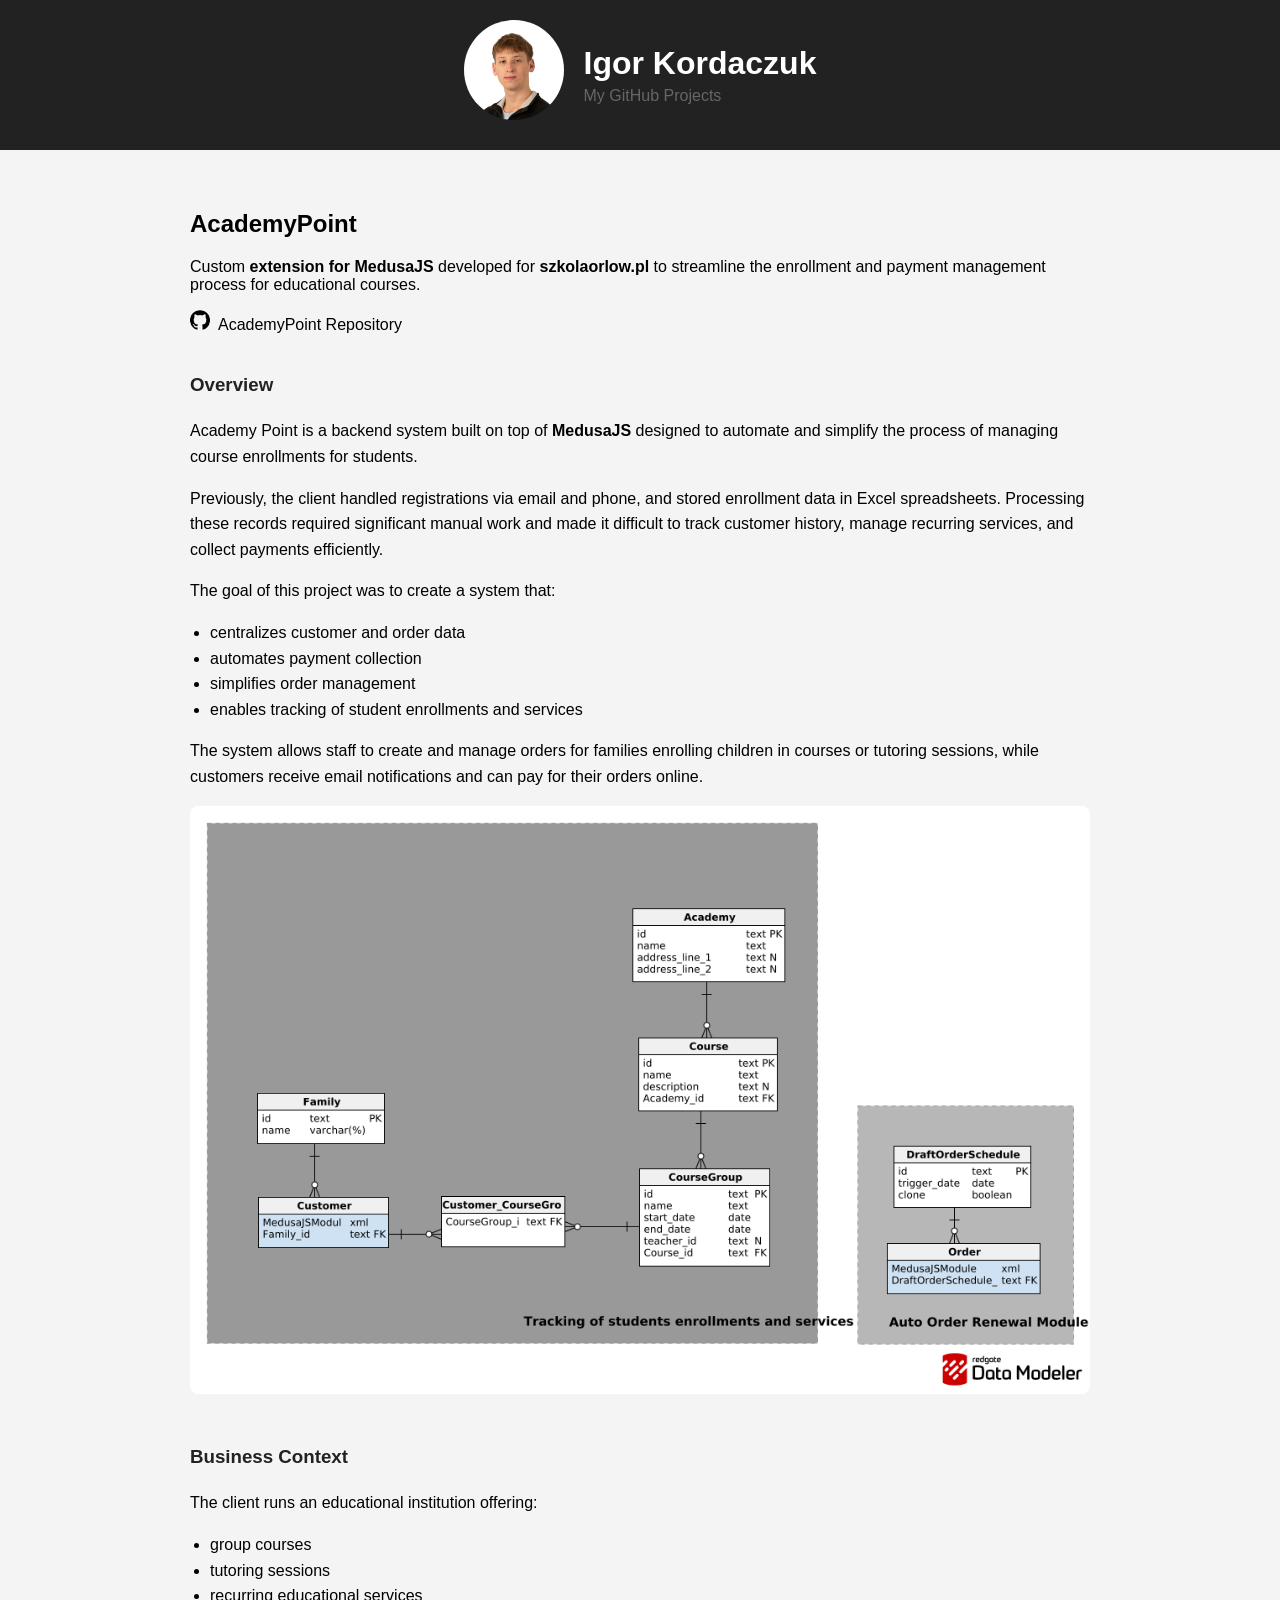
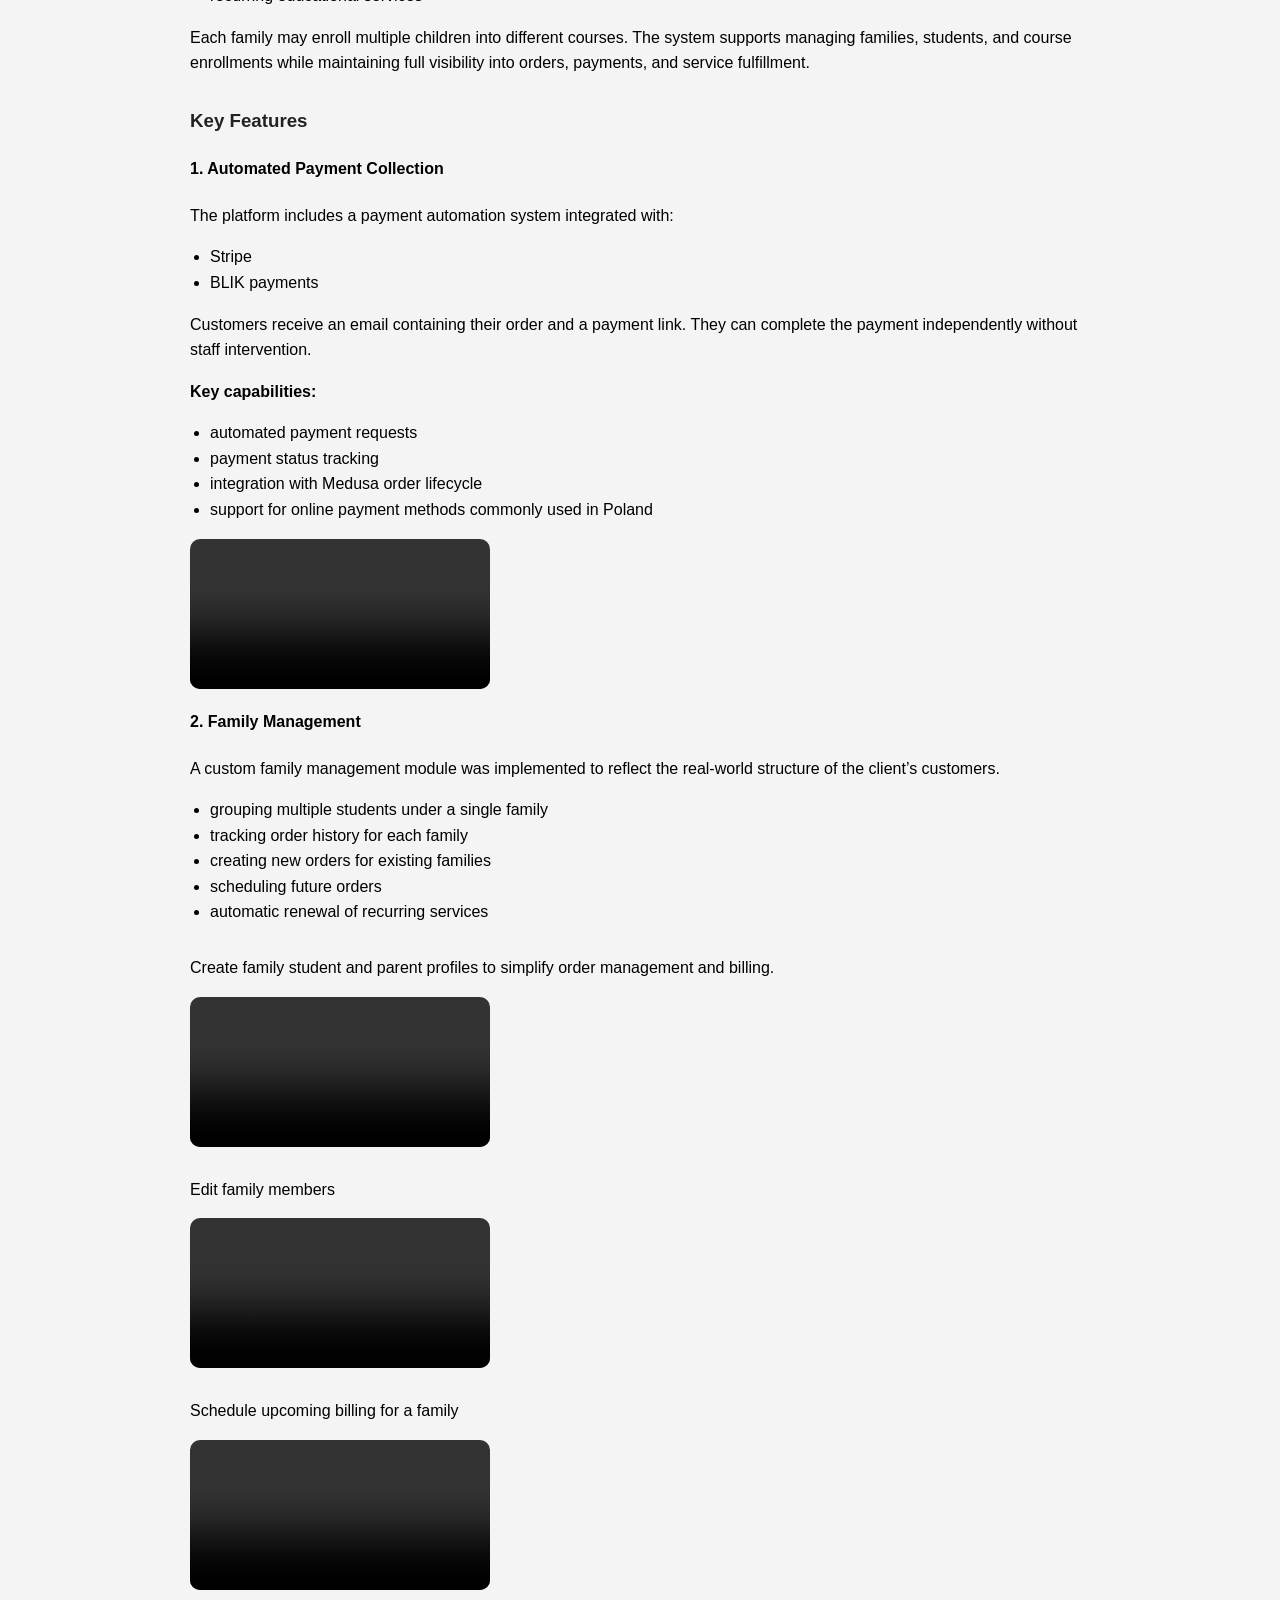
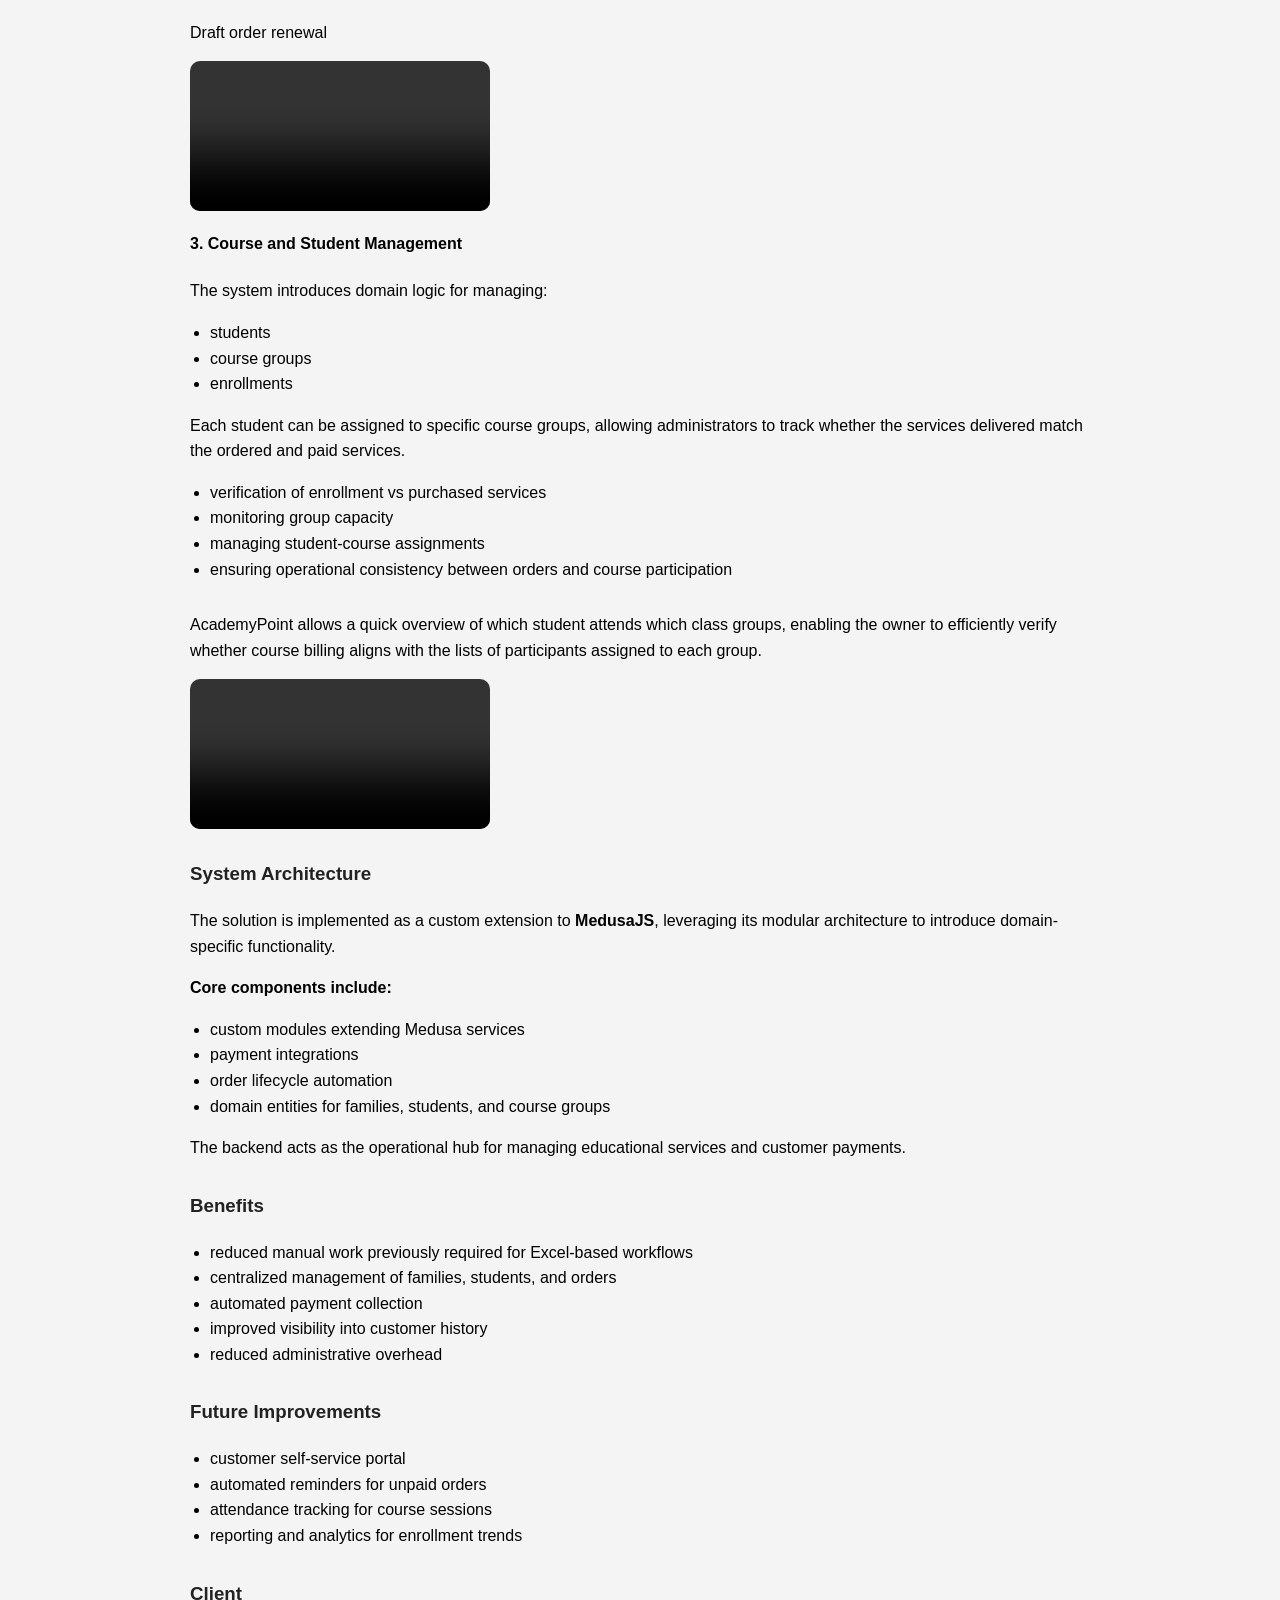
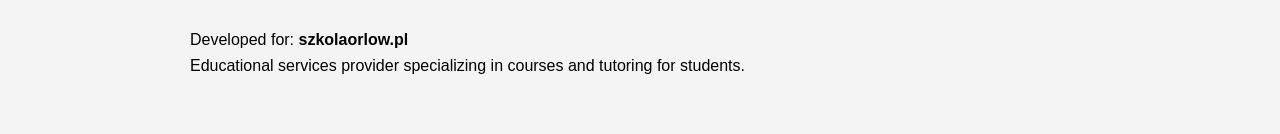
==== academy-point/index.html @ 25c8ec44 "Academy point - project init" ====
<!doctype html>
<html lang="pl">
  <head>
    <meta charset="UTF-8" />
    <title>Igor Kordaczuk = GitHub Portfolio</title>
    <link rel="stylesheet" href="../style.css" />
  </head>

  <body>
    <header class="profile-header">
      <img src="../assets/Profilowe1.jpg" alt="Igor Kordaczuk" class="avatar" />

      <div class="text">
        <h1>Igor Kordaczuk</h1>
        <p>My GitHub Projects</p>
      </div>
    </header>

    <main>
      <h2>AcademyPoint</h2>
      <p>
        Custom <b>extension for MedusaJS</b> developed for <b>szkolaorlow.pl</b>
        to streamline the enrollment and payment management process for
        educational courses.
      </p>

      <p class="github-link icons github-item">
        <a
          href="https://github.com/PyszneMaselko/medusajs-2.0-for-railway-boilerplate-VliO"
          target="_blank"
          class="github-item"
        >
          <img src="../assets/Github.png" alt="GitHub" />
          <span class="text">AcademyPoint Repository</span>
        </a>
      </p>

      <section class="project-desc">
        <section>
          <h3>Overview</h3>
          <p>
            Academy Point is a backend system built on top of
            <b>MedusaJS</b> designed to automate and simplify the process of
            managing course enrollments for students.
          </p>
          <p>
            Previously, the client handled registrations via email and phone,
            and stored enrollment data in Excel spreadsheets. Processing these
            records required significant manual work and made it difficult to
            track customer history, manage recurring services, and collect
            payments efficiently.
          </p>
          <p>The goal of this project was to create a system that:</p>
          <ul>
            <li>centralizes customer and order data</li>
            <li>automates payment collection</li>
            <li>simplifies order management</li>
            <li>enables tracking of student enrollments and services</li>
          </ul>
          <p>
            The system allows staff to create and manage orders for families
            enrolling children in courses or tutoring sessions, while customers
            receive email notifications and can pay for their orders online.
          </p>

          <img src="../assets/AcademyPoint-2026-03-27_21-03.png" />
        </section>

        <section>
          <h3>Business Context</h3>
          <p>The client runs an educational institution offering:</p>
          <ul>
            <li>group courses</li>
            <li>tutoring sessions</li>
            <li>recurring educational services</li>
          </ul>
          <p>
            Each family may enroll multiple children into different courses. The
            system supports managing families, students, and course enrollments
            while maintaining full visibility into orders, payments, and service
            fulfillment.
          </p>
        </section>

        <section>
          <h3>Key Features</h3>

          <h4>1. Automated Payment Collection</h4>
          <p>
            The platform includes a payment automation system integrated with:
          </p>
          <ul>
            <li>Stripe</li>
            <li>BLIK payments</li>
          </ul>
          <p>
            Customers receive an email containing their order and a payment
            link. They can complete the payment independently without staff
            intervention.
          </p>
          <p><b>Key capabilities:</b></p>
          <ul>
            <li>automated payment requests</li>
            <li>payment status tracking</li>
            <li>integration with Medusa order lifecycle</li>
            <li>support for online payment methods commonly used in Poland</li>
          </ul>

          <video class="preview" controls>
            <source src="../assets/PaymentSystem.mp4" type="video/mp4" />
            Your browser does not support the video tag.
          </video>

          <h4>2. Family Management</h4>
          <p>
            A custom family management module was implemented to reflect the
            real-world structure of the client’s customers.
          </p>
          <ul>
            <li>grouping multiple students under a single family</li>
            <li>tracking order history for each family</li>
            <li>creating new orders for existing families</li>
            <li>scheduling future orders</li>
            <li>automatic renewal of recurring services</li>
          </ul>

          <p style="margin-top: 30px">
            Create family student and parent profiles to simplify order
            management and billing.
          </p>
          <video class="preview" controls>
            <source src="../assets/FamilyCreate.mp4" type="video/mp4" />
            Your browser does not support the video tag.
          </video>

          <p style="margin-top: 30px">Edit family members</p>
          <video class="preview" controls>
            <source src="../assets/FamilyEdit.mp4" type="video/mp4" />
            Your browser does not support the video tag.
          </video>

          <p style="margin-top: 30px">Schedule upcoming billing for a family</p>
          <video class="preview" controls>
            <source src="../assets/AddDraftOrder.mp4" type="video/mp4" />
            Your browser does not support the video tag.
          </video>

          <p style="margin-top: 30px">Draft order renewal</p>
          <video class="preview" controls>
            <source src="../assets/DraftOrderTrigger.mp4" type="video/mp4" />
            Your browser does not support the video tag.
          </video>

          <h4>3. Course and Student Management</h4>
          <p>The system introduces domain logic for managing:</p>
          <ul>
            <li>students</li>
            <li>course groups</li>
            <li>enrollments</li>
          </ul>
          <p>
            Each student can be assigned to specific course groups, allowing
            administrators to track whether the services delivered match the
            ordered and paid services.
          </p>
          <ul>
            <li>verification of enrollment vs purchased services</li>
            <li>monitoring group capacity</li>
            <li>managing student-course assignments</li>
            <li>
              ensuring operational consistency between orders and course
              participation
            </li>
          </ul>
        </section>

        <p style="margin-top: 30px">
          AcademyPoint allows a quick overview of which student attends which
          class groups, enabling the owner to efficiently verify whether course
          billing aligns with the lists of participants assigned to each group.
        </p>
        <video class="preview" controls>
          <source src="../assets/Attendance.mp4" type="video/mp4" />
          Your browser does not support the video tag.
        </video>

        <section>
          <h3>System Architecture</h3>
          <p>
            The solution is implemented as a custom extension to
            <b>MedusaJS</b>, leveraging its modular architecture to introduce
            domain-specific functionality.
          </p>
          <p><b>Core components include:</b></p>
          <ul>
            <li>custom modules extending Medusa services</li>
            <li>payment integrations</li>
            <li>order lifecycle automation</li>
            <li>domain entities for families, students, and course groups</li>
          </ul>
          <p>
            The backend acts as the operational hub for managing educational
            services and customer payments.
          </p>
        </section>

        <section>
          <h3>Benefits</h3>
          <ul>
            <li>
              reduced manual work previously required for Excel-based workflows
            </li>
            <li>centralized management of families, students, and orders</li>
            <li>automated payment collection</li>
            <li>improved visibility into customer history</li>
            <li>reduced administrative overhead</li>
          </ul>
        </section>

        <section>
          <h3>Future Improvements</h3>
          <ul>
            <li>customer self-service portal</li>
            <li>automated reminders for unpaid orders</li>
            <li>attendance tracking for course sessions</li>
            <li>reporting and analytics for enrollment trends</li>
          </ul>
        </section>

        <section>
          <h3>Client</h3>
          <p>
            Developed for: <b>szkolaorlow.pl</b><br />
            Educational services provider specializing in courses and tutoring
            for students.
          </p>
        </section>
      </section>
    </main>
  </body>
</html>
---- style.css ----
body {
  font-family: Arial, sans-serif;
  margin: 0;
  background: #f4f4f4;
}

header {
  background: #222;
  color: white;
  padding: 20px;
  text-align: center;
}

main {
  padding: 40px;
  max-width: 900px;
  margin: auto;
}

.projects {
  display: grid;
  grid-template-columns: 1fr;
  gap: 20px;
}

.project {
  background: white;
  padding: 20px;
  text-decoration: none;
  color: black;
  border-radius: 8px;
  box-shadow: 0 2px 8px rgba(0, 0, 0, 0.1);
  transition: 0.2s;
}

img {
  width: 100%;
  height: auto;
  border-radius: 8px;
  margin-bottom: 10px;
}

.project:hover {
  transform: translateY(-5px);
  box-shadow: 0 5px 15px rgba(0, 0, 0, 0.2);
}

a {
  color: #3498db;
  text-decoration: none;
}

.icons {
  display: flex;
  gap: 20px;
  align-items: center;
}

.icons img {
  height: 30px;
  width: auto;
}

.profile-header {
  display: flex;
  align-items: center;
  justify-content: center;
  gap: 20px;
  text-align: left;
}

.avatar {
  width: 100px;
  height: 100px;
  border-radius: 50%;
  object-fit: cover;
}

.text h1 {
  margin: 0;
  font-size: 2rem;
}

.text p {
  margin: 5px 0 0;
  color: #666;
}


.github-item {
  display: flex;
  align-items: center;
  gap: 8px;           
  text-decoration: none;
  color: inherit;
  gap: 8px;
}

.github-link {
  text-align: center;
}

.github-item img {
  width: 20px;
  height: 20px;
}

.github-item:hover {
  opacity: 0.8;
}

.project-desc {
  margin: 0 auto;
  line-height: 1.6;
}

.project-desc h2 {
  font-size: 2rem;
  margin-bottom: 20px;
}

.project-desc h3 {
  margin-top: 30px;
  color: #222;
}

.project-desc h4 {
  margin-top: 20px;
}

.project-desc ul {
  padding-left: 20px;
}

.preview {
  border-radius: 10px;
  max-width: 100%;
  height: auto;
  display: block;
}
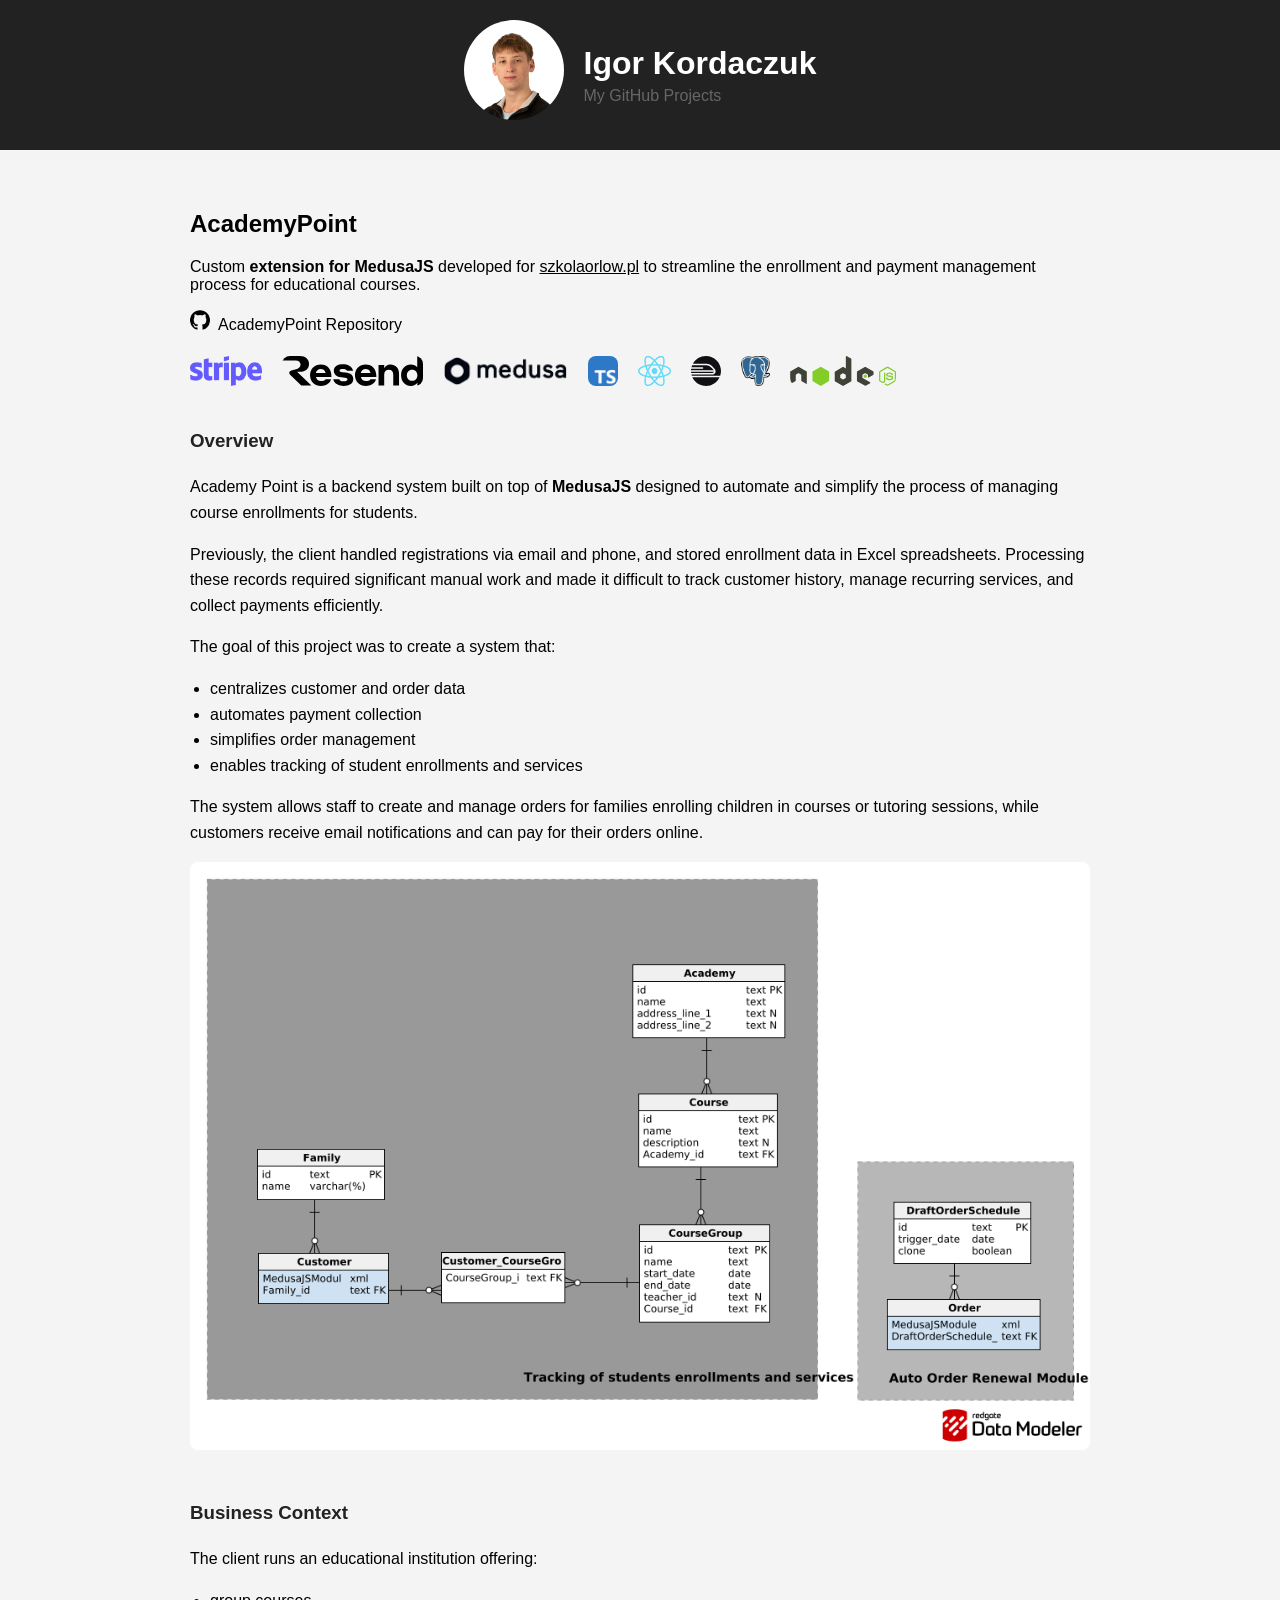
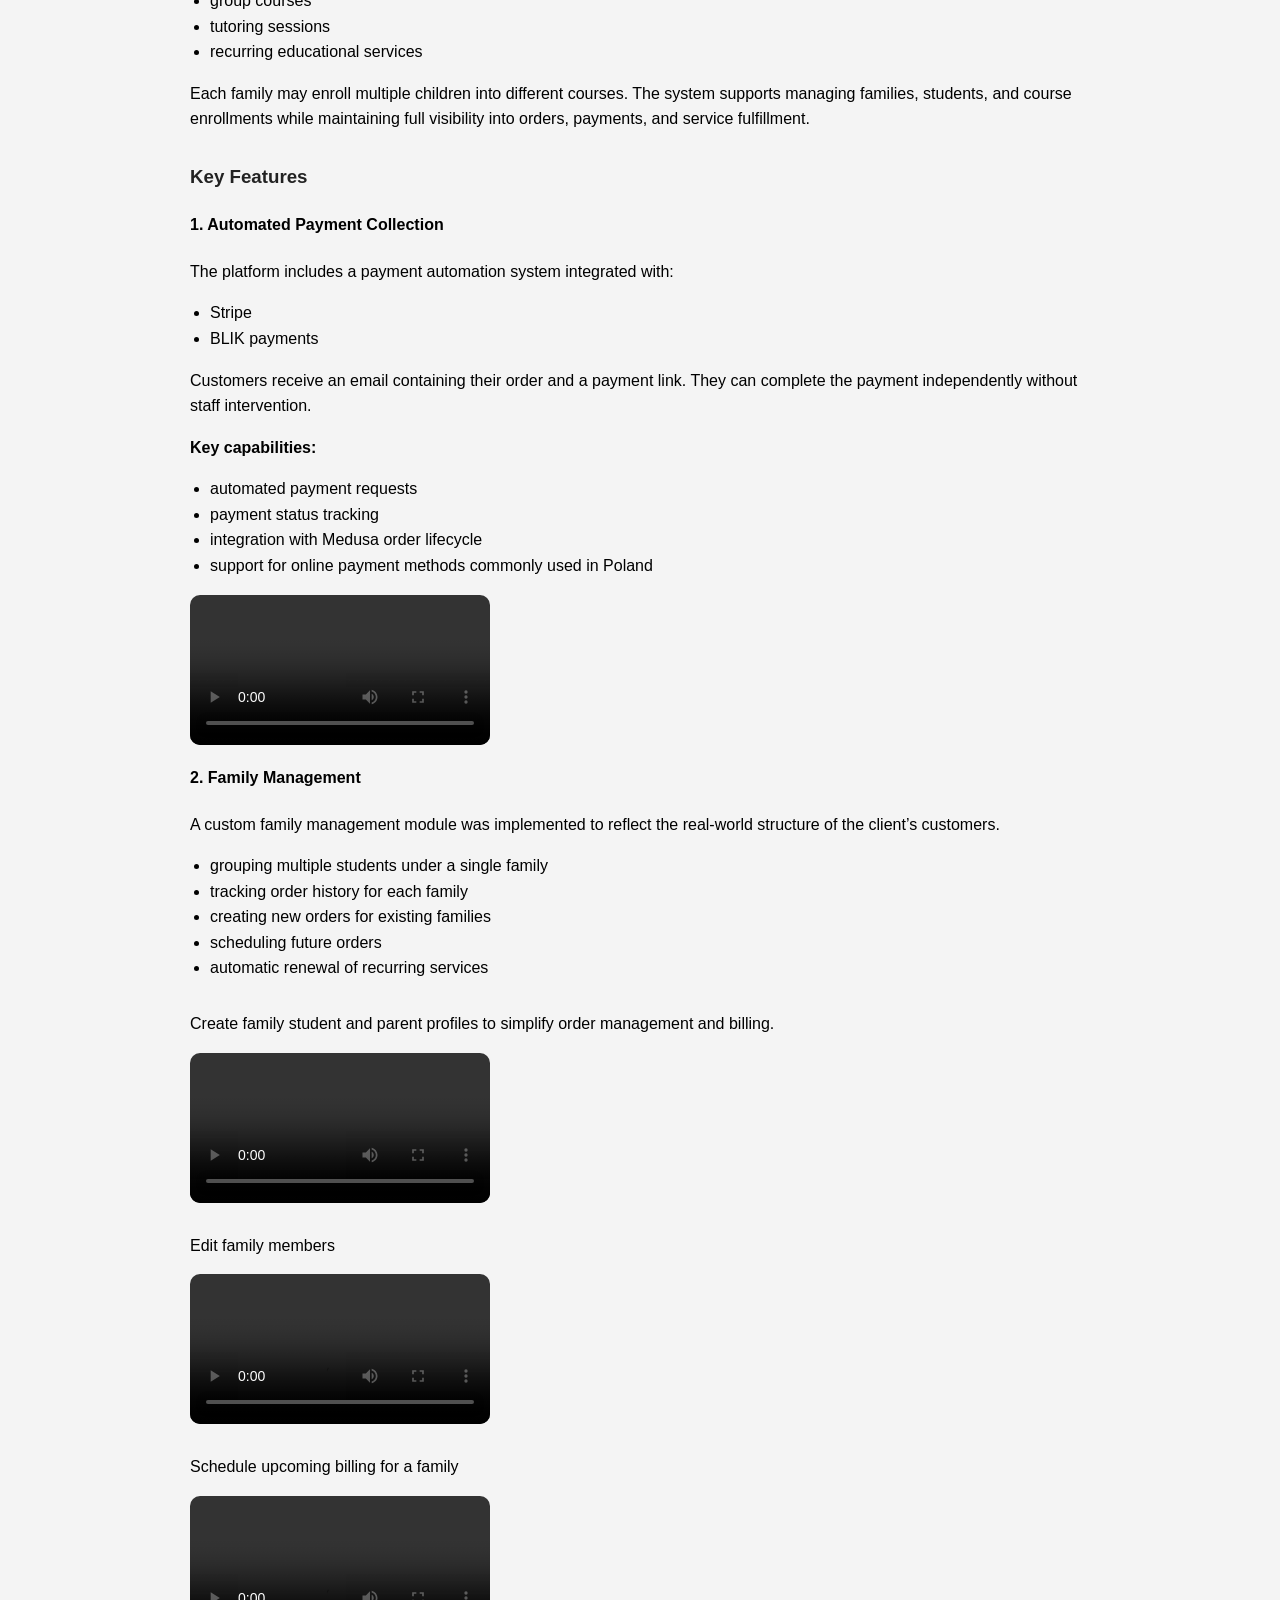
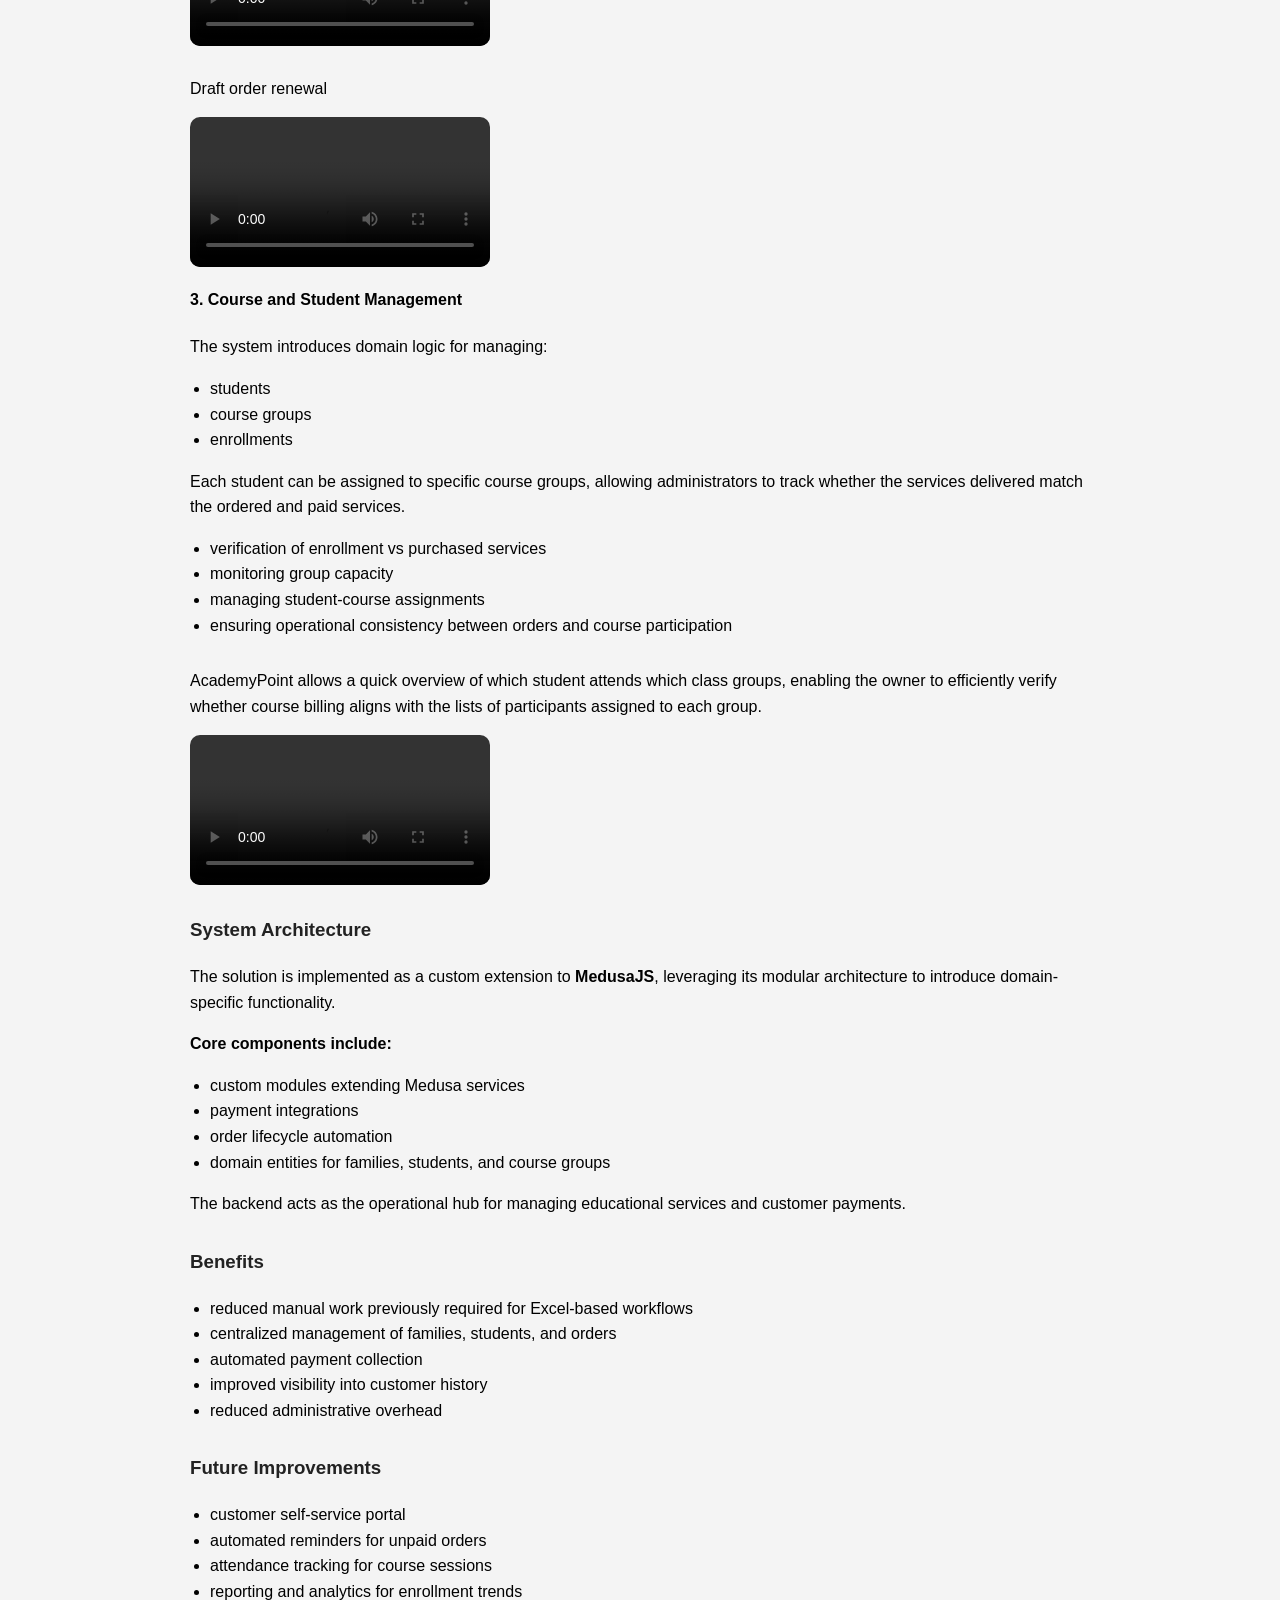
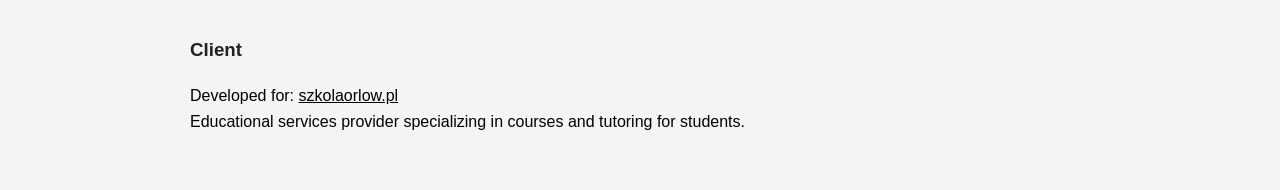
==== commit ddb03d6c: "Few gentle touches <3" ====
--- a/academy-point/index.html
+++ b/academy-point/index.html
@@ -2,24 +2,38 @@
 <html lang="pl">
   <head>
     <meta charset="UTF-8" />
-    <title>Igor Kordaczuk = GitHub Portfolio</title>
+    <title>Igor Kordaczuk</title>
     <link rel="stylesheet" href="../style.css" />
   </head>
 
   <body>
     <header class="profile-header">
-      <img src="../assets/Profilowe1.jpg" alt="Igor Kordaczuk" class="avatar" />
-
-      <div class="text">
-        <h1>Igor Kordaczuk</h1>
-        <p>My GitHub Projects</p>
-      </div>
+      <a href="/" class="home-link">
+        <img
+          src="../assets/Profilowe1.jpg"
+          alt="Igor Kordaczuk"
+          class="avatar"
+        />
+
+        <div class="text">
+          <h1>Igor Kordaczuk</h1>
+          <p>My GitHub Projects</p>
+        </div>
+      </a>
     </header>
 
     <main>
       <h2>AcademyPoint</h2>
       <p>
-        Custom <b>extension for MedusaJS</b> developed for <b>szkolaorlow.pl</b>
+        Custom <b>extension for MedusaJS</b> developed for
+        <a
+          href="https://szkolaorlow.pl"
+          target="_blank"
+          rel="noopener noreferrer"
+          style="text-decoration: underline; color: inherit"
+        >
+          szkolaorlow.pl</a
+        >
         to streamline the enrollment and payment management process for
         educational courses.
       </p>
@@ -35,6 +49,20 @@
         </a>
       </p>
 
+      <div class="icons">
+        <img
+          src="../assets/Stripe_Logo,_revised_2016.svg.png"
+          alt="MedusaJS_logo"
+        />
+        <img src="../assets/resend-wordmark-black.svg" alt="TS_logo" />
+        <img src="../assets/logo-medusajs.png" alt="MedusaJS_logo" />
+        <img src="../assets/Typescript_logo_2020.svg.png" alt="TS_logo" />
+        <img src="../assets/React-icon.svg.png" alt="React_logo" />
+        <img src="../assets/Railway_Logo.svg" alt="Railway_logo" />
+        <img src="../assets/Postgresql_elephant.png" alt="Postgresql_logo" />
+        <img src="../assets/nodejs-logo-vector.svg" alt="Postgresql_logo" />
+      </div>
+
       <section class="project-desc">
         <section>
           <h3>Overview</h3>
@@ -230,7 +258,15 @@
         <section>
           <h3>Client</h3>
           <p>
-            Developed for: <b>szkolaorlow.pl</b><br />
+            Developed for:
+            <a
+              href="https://szkolaorlow.pl"
+              target="_blank"
+              rel="noopener noreferrer"
+              style="text-decoration: underline; color: inherit"
+            >
+              szkolaorlow.pl</a
+            ><br />
             Educational services provider specializing in courses and tutoring
             for students.
           </p>
--- a/style.css
+++ b/style.css
@@ -17,6 +17,23 @@
   margin: auto;
 }
 
+.home-link {
+  display: flex;
+  align-items: center;
+  text-decoration: none;
+  color: inherit;    
+  justify-content: center;
+  gap: 20px;
+  text-align: left;
+}
+
+.home-link:visited,
+.home-link:hover,
+.home-link:active {
+  color: inherit;
+  text-decoration: none;
+}
+
 .projects {
   display: grid;
   grid-template-columns: 1fr;
@@ -24,6 +41,7 @@
 }
 
 .project {
+  position: relative;
   background: white;
   padding: 20px;
   text-decoration: none;
@@ -137,4 +155,17 @@
   max-width: 100%;
   height: auto;
   display: block;
+}
+
+.badge {
+  position: absolute;
+  top: 10px;
+  right: 10px;
+  background-color: #FFD700; /* złoto-żółty */
+  color: #000;
+  font-weight: bold;
+  padding: 4px 8px;
+  border-radius: 4px;
+  font-size: 0.8rem;
+  z-index: 10;
 }
